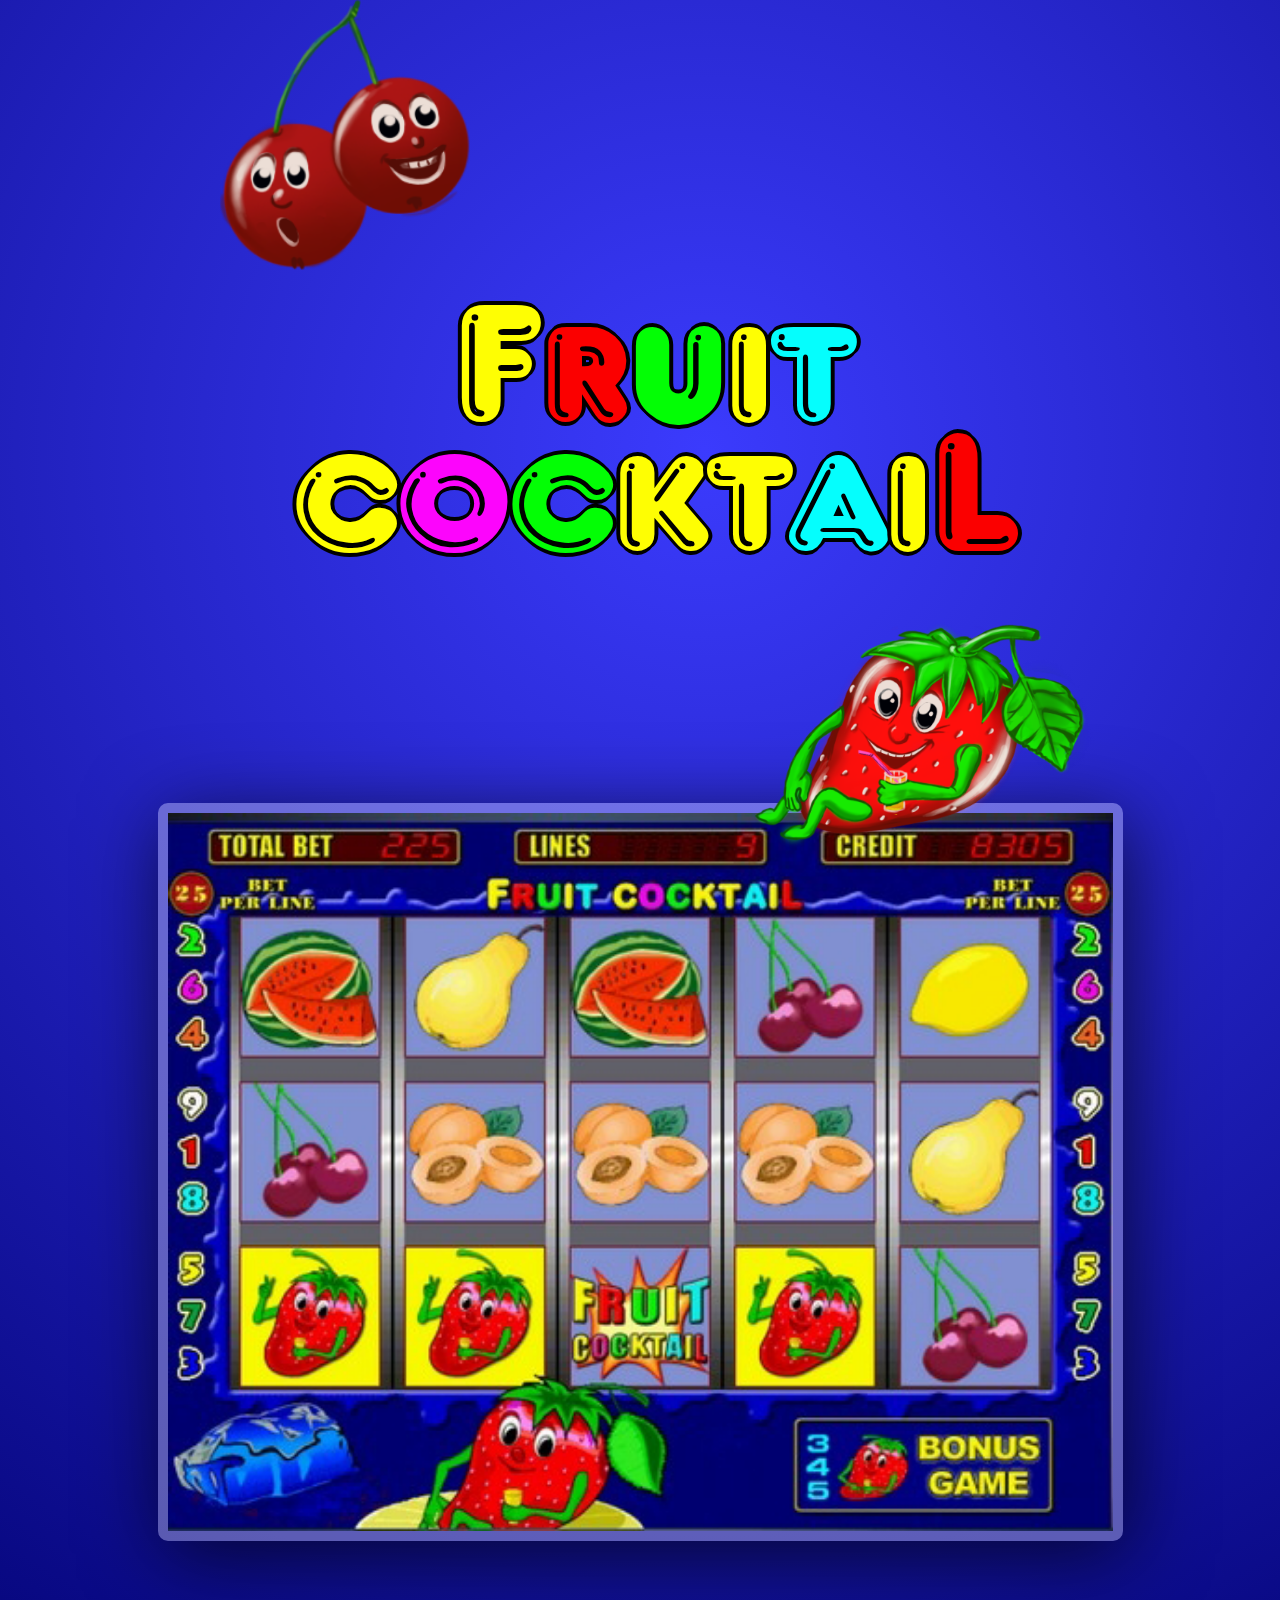
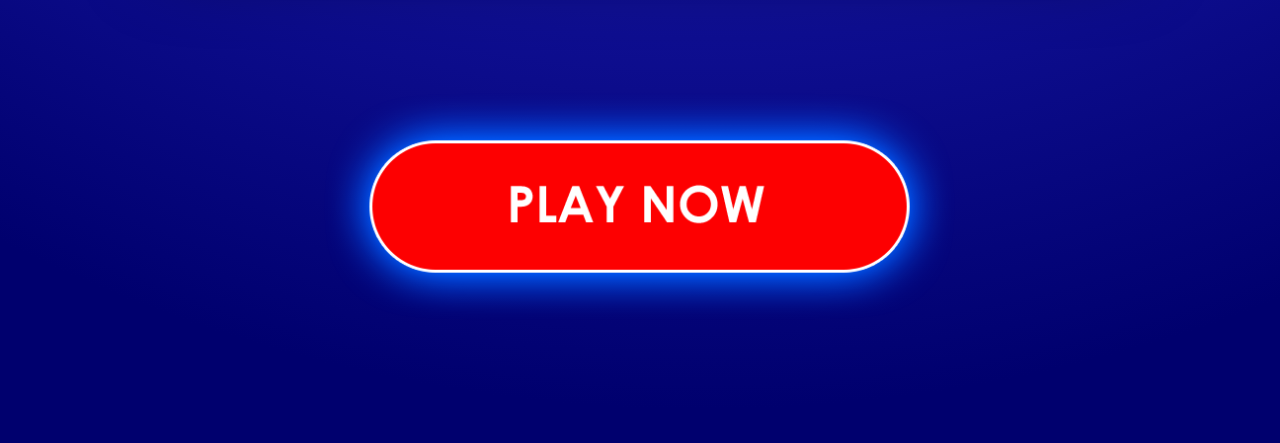
==== index.html @ 596ce612 "initial commit" ====
<!doctype html>
<html lang="en">
<head>
    <meta charset="UTF-8">
    <meta name="viewport"
          content="width=device-width, user-scalable=no, initial-scale=1.0, maximum-scale=1.0, minimum-scale=1.0">
    <meta http-equiv="X-UA-Compatible" content="ie=edge">
    <title>Fruit cocktail fullscreen</title>
    <link rel="stylesheet" href="css/assets/fullscreen.css">
</head>
<body>
    <div class="page-cover">
        <main class="main fullscreen-container">
            <div class="cherry-wrapper">
                <img src="img/cherry.png" alt="cherry" class="cherry-image">
            </div>
            <div class="title-block">
                <p class="title-text">
                    <span class="title-letter yellow-text capital-letters-fontsize">F</span>
                    <span class="title-letter red-text">r</span>
                    <span class="title-letter green-text">u</span>
                    <span class="title-letter yellow-text">i</span>
                    <span class="title-letter blue-text">t</span>
                </p>
                <p class="title-text">
                    <span class="title-letter yellow-text">c</span>
                    <span class="title-letter purple-text">o</span>
                    <span class="title-letter green-text">c</span>
                    <span class="title-letter yellow-text">k</span>
                    <span class="title-letter yellow-text">t</span>
                    <span class="title-letter blue-text">a</span>
                    <span class="title-letter yellow-text">i</span>
                    <span class="title-letter red-text capital-letters-fontsize">L</span>
                </p>
            </div>
            <div class="playboard-block">
                <div class="strawberry-wrapper">
                    <img src="img/klubnika.png" alt="strawberry" class="strawberry-image">
                </div>
                <div class="playboard">
                    <img src="img/Fruit-Cocktail-igrosoft_1.png" alt="playboard" class="play-board-image">
                </div>
            </div>
            <div class="play-button">
                <img src="img/play-now.png" class="play-button-image" alt="button">
            </div>
        </main>
    </div>
</body>
</html>
---- css/assets/fullscreen.css ----
@import "../_reset.css";
@import "../_general.css";


.page-cover {
    background-image: radial-gradient(circle 1560px at 55% 22%, #3b3bfd 0%, #00006e 100%);
}

.fullscreen-container {
    margin: 0 auto;
    padding: 0 50px;
    max-width: 1100px;
}

.main {
    position: relative;
    display: flex;
    flex-direction: column;
    justify-content: center;
    align-items: center;
}

.cherry-wrapper {
    width: 250px;
    height: 270px;
    position: absolute;
    top: 0;
    left: 15%;
}

.cherry-image {
    object-fit: cover;
    width: 100%;
    height: 100%;
    object-position: center;
}

.title-block {
    width: 80%;
    text-align: center;
    padding-top: 295px;
}

.title-text {
    font-size: 203px;
    font-weight: 400;
    line-height: 120px;
    letter-spacing: -29px;
}

.title-letter {
    text-shadow: -4px 0 black, 0 4px black, 4px 0 black, 0 -4px black;
}

.yellow-text {
    color: var(--yellow);
}

.red-text {
    color: var(--red);
}

.green-text {
    color: var(--green);
}

.blue-text {
    color: var(--blue);
}

.purple-text {
    color: var(--purple);
}

.capital-letters-fontsize {
    font-size: 175px;
}

.playboard-block {
    position: relative;
    margin-top: 250px;
}

.strawberry-wrapper {
    width: 340px;
    height: 250px;
    position: absolute;
    top: -25%;
    right: 3%;
}

.strawberry-image {
    object-fit: cover;
    width: 100%;
    height: 100%;
    object-position: center;
}

.playboard {
    width: 965px;
    box-shadow: 5px 14px 79px rgba(0, 0, 0, 0.67);
    border: 10px solid rgba(255, 255, 255, 0.32);
    border-radius: 10px;
}

.play-board-image {
    object-fit: cover;
    width: 100%;
    height: 100%;
    object-position: center;
}

.play-button {
    width: 640px;
    padding: 150px 0 120px 0;
    cursor: pointer;
}

.play-button-image {
    object-fit: cover;
    width: 100%;
    height: 100%;
    object-position: center;
}
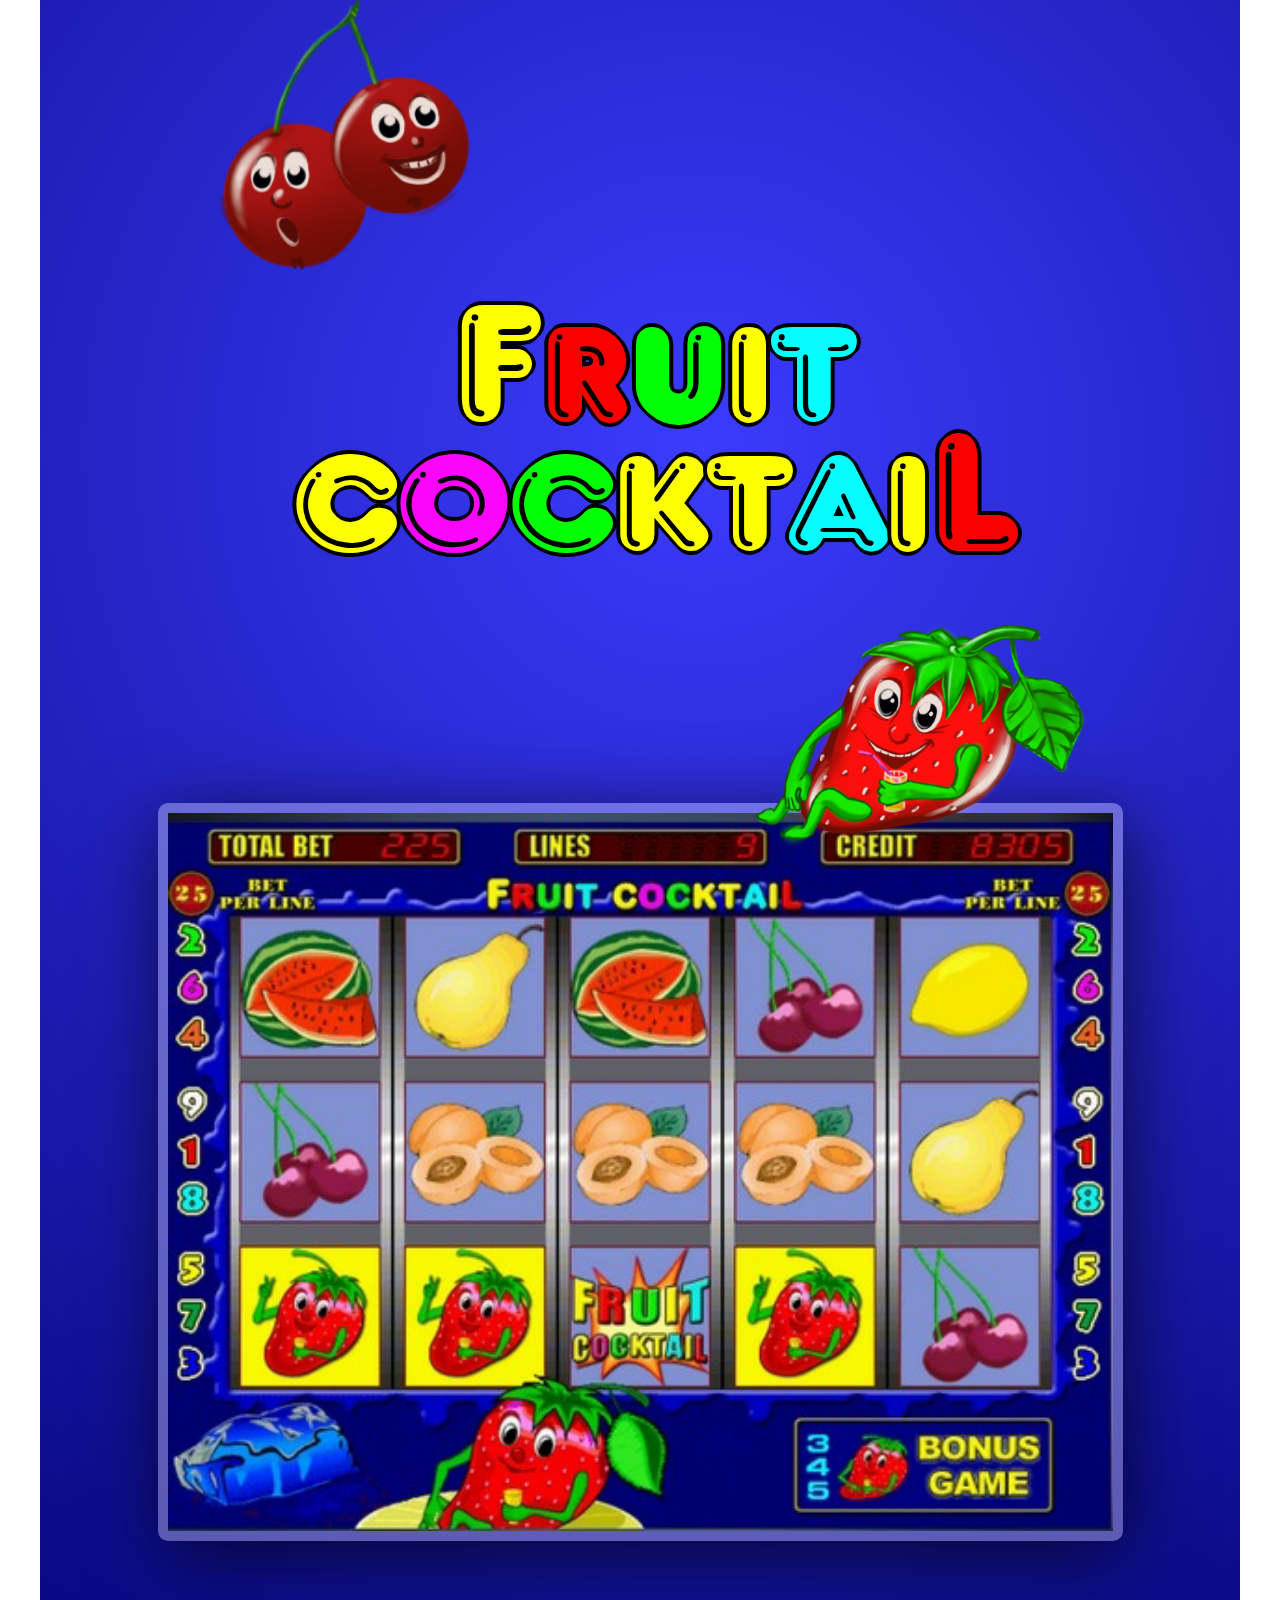
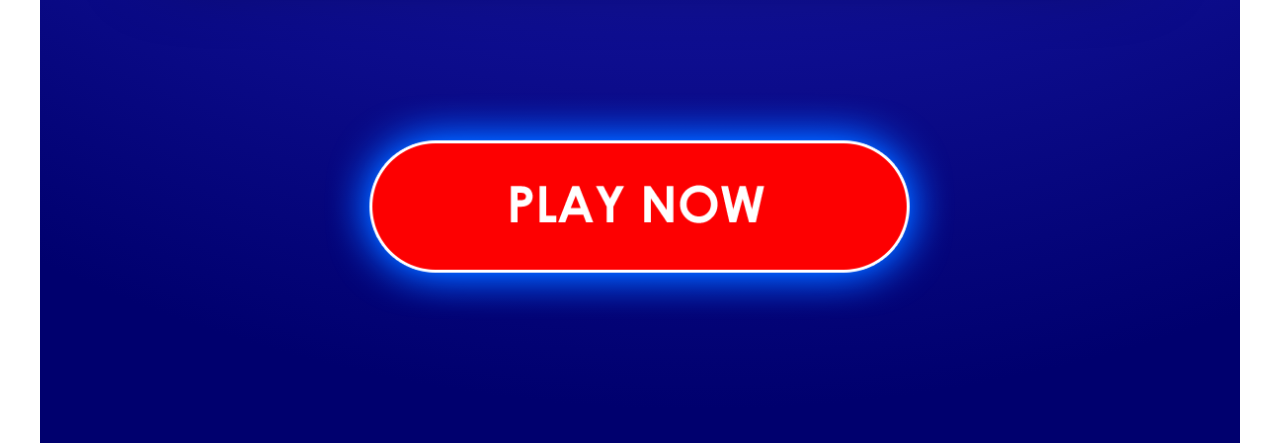
==== commit 7e6e8ed5: "bcground size changed" ====
--- a/index.html
+++ b/index.html
@@ -9,42 +9,40 @@
     <link rel="stylesheet" href="css/assets/fullscreen.css">
 </head>
 <body>
-    <div class="page-cover">
-        <main class="main fullscreen-container">
-            <div class="cherry-wrapper">
-                <img src="img/cherry.png" alt="cherry" class="cherry-image">
-            </div>
-            <div class="title-block">
-                <p class="title-text">
-                    <span class="title-letter yellow-text capital-letters-fontsize">F</span>
-                    <span class="title-letter red-text">r</span>
-                    <span class="title-letter green-text">u</span>
-                    <span class="title-letter yellow-text">i</span>
-                    <span class="title-letter blue-text">t</span>
-                </p>
-                <p class="title-text">
-                    <span class="title-letter yellow-text">c</span>
-                    <span class="title-letter purple-text">o</span>
-                    <span class="title-letter green-text">c</span>
-                    <span class="title-letter yellow-text">k</span>
-                    <span class="title-letter yellow-text">t</span>
-                    <span class="title-letter blue-text">a</span>
-                    <span class="title-letter yellow-text">i</span>
-                    <span class="title-letter red-text capital-letters-fontsize">L</span>
-                </p>
-            </div>
-            <div class="playboard-block">
-                <div class="strawberry-wrapper">
-                    <img src="img/klubnika.png" alt="strawberry" class="strawberry-image">
-                </div>
-                <div class="playboard">
-                    <img src="img/Fruit-Cocktail-igrosoft_1.png" alt="playboard" class="play-board-image">
-                </div>
-            </div>
-            <div class="play-button">
-                <img src="img/play-now.png" class="play-button-image" alt="button">
-            </div>
-        </main>
+<main class="main fullscreen-container">
+    <div class="cherry-wrapper">
+        <img src="img/cherry.png" alt="cherry" class="cherry-image">
     </div>
+    <div class="title-block">
+        <p class="title-text">
+            <span class="title-letter yellow-text capital-letters-fontsize">F</span>
+            <span class="title-letter red-text">r</span>
+            <span class="title-letter green-text">u</span>
+            <span class="title-letter yellow-text">i</span>
+            <span class="title-letter blue-text">t</span>
+        </p>
+        <p class="title-text">
+            <span class="title-letter yellow-text">c</span>
+            <span class="title-letter purple-text">o</span>
+            <span class="title-letter green-text">c</span>
+            <span class="title-letter yellow-text">k</span>
+            <span class="title-letter yellow-text">t</span>
+            <span class="title-letter blue-text">a</span>
+            <span class="title-letter yellow-text">i</span>
+            <span class="title-letter red-text capital-letters-fontsize">L</span>
+        </p>
+    </div>
+    <div class="playboard-block">
+        <div class="strawberry-wrapper">
+            <img src="img/klubnika.png" alt="strawberry" class="strawberry-image">
+        </div>
+        <div class="playboard">
+            <img src="img/Fruit-Cocktail-igrosoft_1.png" alt="playboard" class="play-board-image">
+        </div>
+    </div>
+    <div class="play-button">
+        <img src="img/play-now.png" class="play-button-image" alt="button">
+    </div>
+</main>
 </body>
 </html>--- a/css/assets/fullscreen.css
+++ b/css/assets/fullscreen.css
@@ -1,10 +1,5 @@
 @import "../_reset.css";
 @import "../_general.css";
-
-
-.page-cover {
-    background-image: radial-gradient(circle 1560px at 55% 22%, #3b3bfd 0%, #00006e 100%);
-}
 
 .fullscreen-container {
     margin: 0 auto;
@@ -18,6 +13,7 @@
     flex-direction: column;
     justify-content: center;
     align-items: center;
+    background-image: radial-gradient(circle 1560px at 55% 22%, #3b3bfd 0%, #00006e 100%);
 }
 
 .cherry-wrapper {
